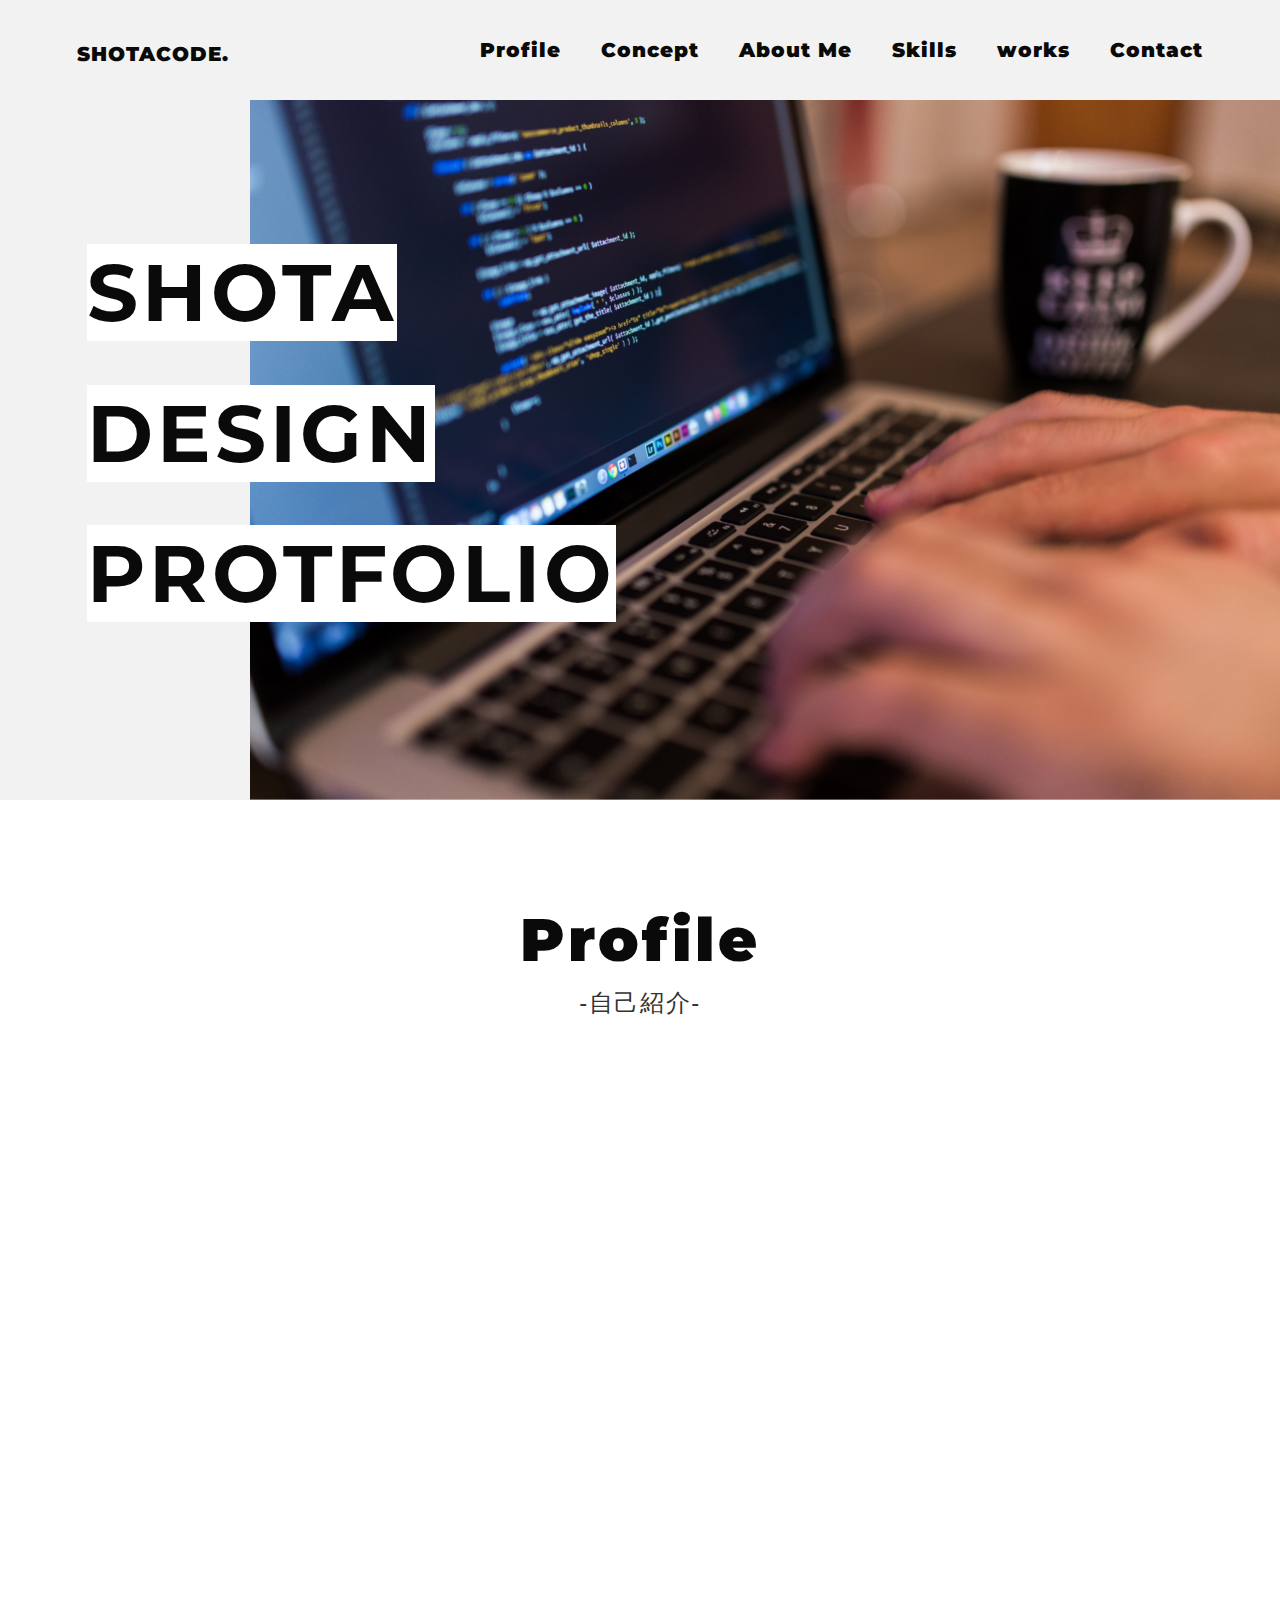
==== index.html @ 3861a75b "test" ====
<!DOCTYPE html>
<html lang="ja">
<head>
    <meta charset="UTF-8">
    <meta name="viewport" content="width=device-width, initial-scale=1.0">
    <title>Document</title>
    <link href="https://fonts.googleapis.com/css2?family=Montserrat:wght@400;700&display=swap" rel="stylesheet">
    <link rel="stylesheet" type="text/css" href="//cdn.jsdelivr.net/npm/slick-carousel@1.8.1/slick/slick.css"/>
    <link rel="stylesheet" href="css/style.css">
</head>
<body>
  <header class="header">
      <div class="header-box">
          <!-- ロゴエリア -->
          <div class="header-box__logo">
            <h1>
              <a class="logo" href="#">
                SHOTACODE.
              </a>
            </h1>
          </div>
          <!-- ナビゲーション -->
          <nav class="header-box__nav">
            <ul class="header-nav__list">
              <li id="nav-target__profile">
                  <span href="">Profile</span>
              </li>
              <li id="nav-target__concept">
                <span href="">Concept</span>
              </li>
              <li id="nav-target__aboutMe">
                <span href="">About Me</span>
              </li>
              <li id="nav-target__skills">
                <span href="">Skills</span>
              </li>
              <li id="nav-target__works">
                <span href="">works</span>
              </li>
              <li id="nav-target__contact">
                <span href="">Contact</span>
              </li>
            </ul>
          </nav>
          <div class="target">
            <div class="target__inner">
              <span class="target__inner__line1 target__inner__1" id="line1"></span>
              <span class="target__inner__line2 target__inner__2" id="line2"></span>
              <span class="target__inner__line3 target__inner__3" id="line3"></span>
            </div>
          </div>
      </div>
      <nav class="nav-right" id="nav-menu">
          <ul class="nav-right__group">
            <li class="target-list"><a>ABOUT</a></li>
            <li class="target-list"><a>SERVICE</a></li>
            <li class="target-list"><a>FLOW</a></li>
            <li class="target-list"><a>MEMBERS</a></li>
          </ul>
      </nav>
  </header>


    <main>
      <section class="main-visual">
        <div class="container inview fadeIn">
          <div class="main-visual__img">
            
          </div>
          <div class="main-visual__txt ">
            <span><span class="span-inner1">SHOTA</span></span>
            <span><span class="span-inner2">DESIGN</span></span>
            <span><span class="span-inner3">PROTFOLIO</span></span>
          </div>
        </div>
      </section>

      <section class="profile">
        <div class="section-ttl inview fadeIn">
          <h2>Profile</h2>
          <p>-自己紹介-</p>
        </div>

        <div class="container inview fadeIn">
          <div class="container-img">
            <img src="img/my-profile-img-sp.png" alt="">
          </div>
          <div class="container-txt inview fadeIn">
            <span class="myName">中村&nbsp;昭太</span> 
            <span class="enName">Nakamura&nbsp;shota</span>
            <p>1989年&nbsp;鹿児島県出身</p>
            <p>鹿児島国際大学&nbsp;経済学部経営学科卒(2012年卒業)</p>
            <p>大学を卒業後,小売業で9年間,食料品の販売,接客,販促計画などの業務に努めており、内3年間は管理職として、従業員50名のマネジメントも行なっておりました。</p>
            <p>現在、福祉とweb事業を行なっている企業で、webデザイナーとしてホームページ制作に携わっています。</p>
            <p>将来は、webディレクターとして活躍する目標を抱き,日々のスキル向上に取り組んでいます。</p>
          </div>
        </div>
      </section>

      <section class="concept">
        <div class="section-ttl inview fadeIn">
          <h2>Concept</h2>
          <p>-大事なこと-</p>
        </div>
        <div class="container inview fadeIn">
          <div class="container-img">

          </div>
          <div class="container-txt inview fadeIn">
            <h3><span>デザインを通じて多くの人々に多くの喜びと感動を与えたい。</span></h3>
            <p>デザインから設計において、お客様の魅力や強みを最大限に表現し、目的まで導いていくことが使命です。</p>
            <p>また、制作したwebサイトを一人でも多くの人に見て感動してもらい、何よりお客様に「あなたに任せてよかった」と思えるようなキモチを届けたい。</p>
            <p>そして、お客様の目的に沿った理想のwebサイトを提供することを何より大事にしていきたい。</p>
          </div>
        </div>
      </section>

      <section class="aboutMe">
        <div class="section-ttl inview fadeIn">
          <h2>About Me</h2>
          <p>-私の強み-</p>
        </div>
        <div class="container">
          <div class="container-list inview fadeIn">
            <div class="container-list__icon">
              <img src="svg/design.svg" alt="">
            </div>
            <div class="container-list__txt">
              <p>デザイン</p>
              <p>実案件のwebサイトデザインの提案を行なっていました。お客様の理想のサイトを作る為、一生懸命頑張ります。</p>
            </div>
          </div>
          <div class="container-list inview fadeIn">
            <div class="container-list__icon">
              <img src="svg/human.svg" alt="">
            </div>
            <div class="container-list__txt">
              <p>人事経験</p>
              <p>前職では採用担当に携わっており、会社との相性や人柄がマッチしているか見極める力があります。</p>
            </div>
          </div>
          <div class="container-list inview fadeIn">
            <div class="container-list__icon">
              <img src="svg/management.svg" alt="">
            </div>
            <div class="container-list__txt">
              <p>マネジメント</p>
              <p>従業員50名のマネジメントを行なった経験があります。また、新入社員の教育も行なっておりました。</p>
            </div>
          </div>
          <div class="container-list inview fadeIn">
            <div class="container-list__icon">
              <img src="svg/Continuation.svg" alt="">
            </div>
            <div class="container-list__txt">
              <p>継続力</p>
              <p>現役のプロの方に師事してもらい、実務を体験しています。日々スキル向上に向けて、学習を継続しております。より良いものをお客様へ届けたいと思っているからです。</p>
            </div>
          </div>
        </div>
      </section>

      <section class="skills">
        <div class="section-ttl inview fadeIn">
          <h2>slills</h2>
          <p>-スキル-</p>
        </div>
        <div class="container">
          <div class="container-top inview fadeIn">
            <h3>Webdesign</h3>
            <p>こちらのwebサイトはサーバーを使っています。</p>
          </div>
          <div class="container-list inview fadeIn">
            <div class="container-list__icon">
              <img src="svg/html-icon.svg" alt="">
            </div>
            <div class="container-list__txt">
              <p>HTML/css</p>
              <p>レスポンシブ 対応はもちろんのこと,リキッドデザインなどの可変的な動きも再現できます。</p>
            </div>
          </div>
          <div class="container-list inview fadeIn">
            <div class="container-list__icon">
              <img src="svg/js-icon.svg" alt="">
            </div>
            <div class="container-list__txt">
              <p>Javascript/Jquery</p>
              <p>Class属性を操作してサイトに動きをつけたりプラグインを使ってスライダーやフェードイン などの実装ができます。
              </p>
            </div>
          </div>
          <div class="container-list inview fadeIn">
            <div class="container-list__icon">
              <img src="svg/wordpress-icon.svg" alt="">
            </div>
            <div class="container-list__txt">
              <p>Wordpress</p>
              <p>1からコーディングから行いwordpress化、サーバー、ドメインを取得して公開まで実装できます。</p>
            </div>
          </div>
          <div class="container-list inview fadeIn">
            <div class="container-list__icon">
              <img src="svg/php-icon.svg" alt="">
            </div>
            <div class="container-list__txt">
              <p>PHP</p>
              <p>PHPによって動的にHTMLを生成して表示するし、Wordpressのカスタマイズを実装することができます。</p>
            </div>
          </div>
          <div class="container-list inview fadeIn">
            <div class="container-list__icon">
              <img src="svg/photoshop-icon.svg" alt="">
            </div>
            <div class="container-list__txt">
              <p>PHOTOSHOP</p>
              <p>Photoshopを使って,webサイトのメインビジュアルの画像編集や簡単なバナーなど作成できます。</p>
            </div>
          </div>
          <div class="container-list inview fadeIn">
            <div class="container-list__icon">
              <img src="svg/frame-icon.svg" alt="">
            </div>
            <div class="container-list__txt">
              <p>ワイヤーフレーム</p>
              <p>XDのツールを使ってワイヤーフレームの作成,デザインの提案をすることができます。</p>
            </div>
          </div>
        </div>
      </section>

      <section class="works" id="target-works">
        <div class="section-ttl inview fadeIn">
          <h2>works</h2>
          <p>-制作物-</p>
        </div>
        <div class="container">
          <div class="container-works inview fadeIn">
            <img src="img/my-portfolio-top-pc.png" alt="">
            <div class="container-works__txt">
              <p>サイト制作</p>
              <p>作品名</p>
              <p>説明してます。説明してます。説明してます。説明してます。説明してます。説明してます。説明してます。説明してます。説明してます。説明してます。説明してます。説明してます。説明してます。説明してます。説明してます。説明してます。</p>
              <p>サイトURL</p>
            </div>
          </div>
          <div class="container-works inview fadeIn">
            <img src="img/my-portfolio-top-pc.png" alt="">
            <div class="container-works__txt">
              <p>サイト制作</p>
              <p>作品名</p>
              <p>説明してます。説明してます。説明してます。説明してます。説明してます。説明してます。説明してます。説明してます。説明してます。説明してます。説明してます。説明してます。説明してます。説明してます。説明してます。説明してます。</p>
              <p>サイトURL</p>
            </div>
          </div>
          <div class="container-works inview fadeIn">
            <img src="img/my-portfolio-top-pc.png" alt="">
            <div class="container-works__txt">
              <p>サイト制作</p>
              <p>作品名</p>
              <p>説明してます。説明してます。説明してます。説明してます。説明してます。説明してます。説明してます。説明してます。説明してます。説明してます。説明してます。説明してます。説明してます。説明してます。説明してます。説明してます。</p>
              <p>サイトURL</p>
            </div>
          </div>
          <div class="container-works inview fadeIn">
            <img src="img/my-portfolio-top-pc.png" alt="">
            <div class="container-works__txt">
              <p>サイト制作</p>
              <p>作品名</p>
              <p>説明してます。説明してます。説明してます。説明してます。説明してます。説明してます。説明してます。説明してます。説明してます。説明してます。説明してます。説明してます。説明してます。説明してます。説明してます。説明してます。</p>
              <p>サイトURL</p>
            </div>
          </div>
          <div class="container-works inview fadeIn">
            <img src="img/my-portfolio-top-pc.png" alt="">
            <div class="container-works__txt">
              <p>サイト制作</p>
              <p>作品名</p>
              <p>説明してます。説明してます。説明してます。説明してます。説明してます。説明してます。説明してます。説明してます。説明してます。説明してます。説明してます。説明してます。説明してます。説明してます。説明してます。説明してます。</p>
              <p>サイトURL</p>
            </div>
          </div>
          <div class="container-works inview fadeIn">
            <img src="img/my-portfolio-top-pc.png" alt="">
            <div class="container-works__txt">
              <p>サイト制作</p>
              <p>作品名</p>
              <p>説明してます。説明してます。説明してます。説明してます。説明してます。説明してます。説明してます。説明してます。説明してます。説明してます。説明してます。説明してます。説明してます。説明してます。説明してます。説明してます。</p>
              <p>サイトURL</p>
            </div>
          </div>
        </div>
      </section>

      <section class="contact">
        <div class="section-ttl inview fadeIn">
          <h2>Contact</h2>
          <p>-お気軽にお問い合わせください-</p>
        </div>
        <div class="contact-icon inview fadeIn">
          <div class="contact-icon__twitter">
            <img src="svg/twitter.svg" alt="">
          </div>
          <div class="contact-icon__email">
            <img src="svg/my-email.svg" alt="">
          </div>
        </div>
      </section>
    </main>
    <footer class="footer">
      <p class="copy">&copy; 2021.Nakamura Shota</p>
    </footer>
<script src="https://ajax.googleapis.com/ajax/libs/jquery/3.3.1/jquery.min.js"></script>
<script type="text/javascript" src="js/jquery.inview.min.js"></script>
<script src="js/common.js"></script>
</body>
</html>
---- css/style.css ----
@charset "UTF-8";
.fadeIn {
  opacity: 0;
  -webkit-transition: 2s;
  transition: 2s;
}

.fadeIn.is-show {
  opacity: 1;
}

html {
  margin: 0;
  padding: 0;
  font-size: 62.5%;
}

body {
  font-size: 1.6em;
  margin: 0;
  padding: 0;
  font-family: "游ゴシック体", YuGothic, "游ゴシック Medium", "Yu Gothic Medium", "游ゴシック", "Yu Gothic", sans-serif;
  color: #333;
  line-height: 1.5;
  letter-spacing: 0.1em;
}

*,
*:before,
*:after {
  -webkit-box-sizing: border-box;
  box-sizing: border-box;
}

p,
h1,
h2,
h3,
h4,
h5 {
  margin: 0;
  padding: 0;
}

figure {
  margin: 0;
}

table {
  border-collapse: collapse;
  border-spacing: 0;
}

ol,
ul,
li,
dl,
dt,
dd {
  margin: 0;
  padding: 0;
  list-style: none;
}

a {
  text-decoration: none;
  -webkit-transition: all 0.6s ease;
  transition: all 0.6s ease;
}

a:hover {
  -webkit-transition: all 0.6s ease;
  transition: all 0.6s ease;
  opacity: 0.6;
}

img {
  max-width: 100%;
  height: auto;
}

::-webkit-scrollbar {
  width: 0;
}

.header {
  background-color: #F2F2F2;
}

.header-box {
  padding: 0 20px;
  height: 8rem;
  display: -webkit-box;
  display: -ms-flexbox;
  display: flex;
  -webkit-box-align: center;
      -ms-flex-align: center;
          align-items: center;
}

@media screen and (min-width: 767px) {
  .header-box {
    height: 10rem;
    padding: 0 77px;
  }
}

.header-box__logo h1 .logo {
  color: #0A0A0A;
  font-size: 2rem;
  font-weight: 1000;
  line-height: 1.5;
  letter-spacing: 0.05em;
  font-family: 'Montserrat', sans-serif;
}

.header-box__nav {
  display: none;
}

@media screen and (min-width: 1100px) {
  .header-box__nav {
    margin-left: auto;
    display: block;
  }
}

@media screen and (min-width: 767px) {
  .header-box__nav .header-nav__list {
    display: -webkit-box;
    display: -ms-flexbox;
    display: flex;
  }
}

.header-box__nav .header-nav__list li {
  position: relative;
}

.header-box__nav .header-nav__list li span {
  color: #0A0A0A;
  font-size: 2rem;
  font-weight: 1000;
  line-height: 1.5;
  letter-spacing: 0.05em;
  font-family: 'Montserrat', sans-serif;
}

.header-box__nav .header-nav__list li::after {
  position: absolute;
  bottom: 2px;
  left: 50%;
  -webkit-transform: translate(-50%, 0);
          transform: translate(-50%, 0);
  content: '';
  width: 80px;
  height: 3px;
  background: #0A0A0A;
  opacity: 0;
  visibility: hidden;
  -webkit-transition: .3s;
  transition: .3s;
}

.header-box__nav .header-nav__list li:hover::after {
  bottom: -4px;
  opacity: 1;
  visibility: visible;
}

.header-box__nav .header-nav__list li + li {
  margin-left: 40px;
}

.header-box .target {
  margin-left: auto;
}

@media screen and (min-width: 1100px) {
  .header-box .target {
    display: none;
  }
}

.header-box .target__inner {
  position: relative;
  width: 80px;
  height: 80px;
}

.header-box .target__inner__line1 {
  position: absolute;
  top: 27px;
  left: 20px;
  display: block;
  width: 44px;
  height: 2px;
  background-color: #0A0A0A;
}

@media screen and (min-width: 767px) {
  .header-box .target__inner__line1 {
    display: block;
  }
}

.header-box .target__inner__line2 {
  position: absolute;
  display: block;
  top: 40px;
  left: 20px;
  width: 44px;
  height: 2px;
  background-color: #0A0A0A;
}

.header-box .target__inner__line3 {
  position: absolute;
  display: block;
  top: 53px;
  left: 20px;
  width: 44px;
  height: 2px;
  background-color: #0A0A0A;
}

.header-box .target__inner.show {
  margin-right: 8px;
}

.header-box .target.show {
  z-index: 2000;
  position: fixed;
  top: 10px;
  right: 10px;
}

@media screen and (min-width: 767px) {
  .header-box .target.show {
    top: 35px;
    right: 35px;
    display: block;
  }
}

.header-box .target__inner__line1.show {
  -webkit-transform: translateY(13px) rotate(-30deg);
          transform: translateY(13px) rotate(-30deg);
  -webkit-transition: opacity .5s, -webkit-transform .5s;
  transition: opacity .5s, -webkit-transform .5s;
  transition: transform .5s, opacity .5s;
  transition: transform .5s, opacity .5s, -webkit-transform .5s;
  position: relative;
  z-index: 2000;
  background-color: #FFFFFF;
}

@media screen and (min-width: 767px) {
  .header-box .target__inner__line1.show {
    -webkit-transform: translateY(0px) rotate(-30deg);
            transform: translateY(0px) rotate(-30deg);
  }
}

@media screen and (min-width: 767px) {
  .header-box .target__inner__line2.show {
    -webkit-transform: translateY(-18px) rotate(13deg);
            transform: translateY(-18px) rotate(13deg);
  }
}

.header-box .target__inner__line3.show {
  -webkit-transform: translateY(-15px) rotate(30deg);
          transform: translateY(-15px) rotate(30deg);
  -webkit-transition: opacity .5s, -webkit-transform .5s;
  transition: opacity .5s, -webkit-transform .5s;
  transition: transform .5s, opacity .5s;
  transition: transform .5s, opacity .5s, -webkit-transform .5s;
  position: relative;
  z-index: 2000;
  background-color: #FFFFFF;
}

@media screen and (min-width: 767px) {
  .header-box .target__inner__line3.show {
    -webkit-transform: translateY(-28px) rotate(30deg);
            transform: translateY(-28px) rotate(30deg);
  }
}

.header-box .target-list.show {
  margin-bottom: calc((23/236)*100%);
}

.header .nav-right {
  position: fixed;
  top: 3rem;
  left: 0;
  right: 0;
  bottom: 0;
  opacity: 0;
  visibility: hidden;
}

.header .nav-right__group .target-list.show {
  color: #FFFFFF;
  font-size: 4rem;
  font-weight: 1000;
  line-height: 1.5;
  letter-spacing: 0.05em;
  font-family: 'Montserrat', sans-serif;
  line-height: 2.5;
}

@media screen and (min-width: 767px) {
  .header .nav-right__group .target-list.show {
    font-size: 6rem;
  }
}

.header .nav-right.show {
  opacity: 1;
  visibility: visible;
  background-color: #0A0A0A;
  color: #FFFFFF;
  top: 0;
  z-index: 1000;
  -webkit-transition: opacity .5s, visibility .5s;
  transition: opacity .5s, visibility .5s;
  text-align: center;
  padding-top: 94px;
}

.main-visual {
  background-color: #F2F2F2;
  padding-bottom: 2.5rem;
}

@media screen and (min-width: 767px) {
  .main-visual {
    padding-bottom: 0;
  }
}

.main-visual .container {
  width: 100%;
}

@media screen and (min-width: 767px) {
  .main-visual .container {
    display: -webkit-box;
    display: -ms-flexbox;
    display: flex;
    -webkit-box-orient: horizontal;
    -webkit-box-direction: reverse;
        -ms-flex-direction: row-reverse;
            flex-direction: row-reverse;
    -webkit-box-align: center;
        -ms-flex-align: center;
            align-items: center;
    position: relative;
  }
}

.main-visual .container .main-visual__img {
  background-image: url("../img/my-portfolio-top1.png");
  background-repeat: no-repeat;
  height: 100vw;
  background-size: cover;
}

@media screen and (min-width: 767px) {
  .main-visual .container .main-visual__img {
    background-image: url("../img/my-portfolio-top@2x.png");
    width: calc((1030/1280)*100vw);
    margin-left: auto;
    height: 700px;
  }
}

.main-visual .container .main-visual__txt {
  margin-top: -11.4rem;
  display: -webkit-box;
  display: -ms-flexbox;
  display: flex;
  -webkit-box-orient: vertical;
  -webkit-box-direction: normal;
      -ms-flex-direction: column;
          flex-direction: column;
}

@media screen and (min-width: 767px) {
  .main-visual .container .main-visual__txt {
    width: calc((360/1280)*100vw);
    margin-top: 13.3rem;
    margin-left: 7.7rem;
    position: absolute;
    top: 0;
    left: 1rem;
  }
}

.main-visual .container .main-visual__txt span:nth-child(1) {
  width: calc((155/375)*100vw);
  margin-bottom: 2rem;
}

@media screen and (min-width: 767px) {
  .main-visual .container .main-visual__txt span:nth-child(1) {
    font-size: 8rem;
    width: calc((280/1280)*100vw);
  }
}

.main-visual .container .main-visual__txt span:nth-child(1) .span-inner1 {
  width: calc((155/375)*100vw);
  background-color: white;
  color: #0A0A0A;
  font-size: 4.5rem;
  font-weight: 700;
  line-height: 1.5;
  letter-spacing: 0.05em;
  font-family: 'Montserrat', sans-serif;
}

@media screen and (min-width: 767px) {
  .main-visual .container .main-visual__txt span:nth-child(1) .span-inner1 {
    font-size: 8rem;
    width: calc((280/1280)*100vw);
  }
}

.main-visual .container .main-visual__txt span:nth-child(2) {
  font-size: 5rem;
  width: calc((174/375)*100vw);
  color: #0A0A0A;
  font-size: 4rem;
  font-weight: 700;
  line-height: 1.5;
  letter-spacing: 0.05em;
  font-family: 'Montserrat', sans-serif;
  margin-bottom: 2rem;
}

@media screen and (min-width: 767px) {
  .main-visual .container .main-visual__txt span:nth-child(2) {
    font-size: 8rem;
    width: calc((310/1280)*100vw);
  }
}

.main-visual .container .main-visual__txt span:nth-child(2) .span-inner2 {
  width: calc((174/375)*100vw);
  background-color: white;
  color: #0A0A0A;
  font-size: 4.5rem;
  font-weight: 700;
  line-height: 1.5;
  letter-spacing: 0.05em;
  font-family: 'Montserrat', sans-serif;
}

@media screen and (min-width: 767px) {
  .main-visual .container .main-visual__txt span:nth-child(2) .span-inner2 {
    font-size: 8rem;
    width: calc((310/1280)*100vw);
  }
}

.main-visual .container .main-visual__txt span:nth-child(3) {
  color: #0A0A0A;
  font-size: 5rem;
  width: calc((300/375)*100vw);
  color: #0A0A0A;
  font-size: 4rem;
  font-weight: 700;
  line-height: 1.5;
  letter-spacing: 0.05em;
  font-family: 'Montserrat', sans-serif;
}

@media screen and (min-width: 767px) {
  .main-visual .container .main-visual__txt span:nth-child(3) {
    font-size: 8rem;
    width: calc((800/1280)*100vw);
  }
}

.main-visual .container .main-visual__txt span:nth-child(3) .span-inner3 {
  width: calc((300/375)*100vw);
  background-color: white;
  color: #0A0A0A;
  font-size: 4.5rem;
  font-weight: 700;
  line-height: 1.5;
  letter-spacing: 0.05em;
  font-family: 'Montserrat', sans-serif;
}

@media screen and (min-width: 767px) {
  .main-visual .container .main-visual__txt span:nth-child(3) .span-inner3 {
    font-size: 8rem;
    width: calc((800/1280)*100vw);
  }
}

.concept {
  background-color: #F2F2F2;
  padding: 10rem 0 9.5rem 0;
  border-bottom: 1px bold #F2F2F2;
}

@media screen and (min-width: 767px) {
  .concept {
    padding: 9.5rem 0 23.1rem 0;
  }
}

.concept .section-ttl {
  text-align: center;
  margin-bottom: 3.8rem;
}

.concept .section-ttl h2 {
  color: #0A0A0A;
  font-size: 4rem;
  font-weight: 1000;
  line-height: 1.5;
  letter-spacing: 0.05em;
  font-family: 'Montserrat', sans-serif;
}

@media screen and (min-width: 767px) {
  .concept .section-ttl h2 {
    font-size: 6rem;
  }
}

@media screen and (min-width: 767px) {
  .concept .section-ttl p {
    font-size: 2.4rem;
  }
}

@media screen and (min-width: 767px) {
  .concept .container {
    display: -webkit-box;
    display: -ms-flexbox;
    display: flex;
    -webkit-box-orient: horizontal;
    -webkit-box-direction: reverse;
        -ms-flex-direction: row-reverse;
            flex-direction: row-reverse;
    width: calc((1126/1280)*100%);
    margin: 0 auto;
    -ms-flex-pack: distribute;
        justify-content: space-around;
    -webkit-box-align: center;
        -ms-flex-align: center;
            align-items: center;
  }
}

.concept .container-img {
  margin-bottom: 4rem;
  background-image: url("../img/my-concept-img.png");
  background-repeat: no-repeat;
  height: 100vw;
  background-size: cover;
  background-position: center;
}

@media screen and (min-width: 767px) {
  .concept .container-img {
    background-image: url("../img/my-concept-img-pc@2x.png");
    width: calc((470/1126)*100%);
    margin-bottom: 0;
    height: 490px;
  }
}

.concept .container-img img {
  width: 100%;
}

.concept .container-txt {
  font-size: 1.9rem;
  padding: 0 3rem;
}

@media screen and (min-width: 767px) {
  .concept .container-txt {
    width: calc((544/1126)*100%);
    padding: 0;
  }
}

.concept .container-txt h3 {
  margin-bottom: 20px;
}

.concept .container-txt h3 span {
  background: -webkit-gradient(linear, left top, left bottom, color-stop(60%, transparent), color-stop(60%, #ff9494));
  background: linear-gradient(transparent 60%, #ff9494 60%);
}

.concept .container-txt p:nth-of-type(1) {
  margin-bottom: 2rem;
}

.concept .container-txt p:nth-of-type(2) {
  margin-bottom: 2rem;
}

.concept .container-txt p:nth-of-type(3) {
  margin-bottom: 2rem;
}

.aboutMe {
  padding: 10rem 0 9.5rem 0;
}

@media screen and (min-width: 767px) {
  .aboutMe {
    padding: 9.5rem 0 23.1rem 0;
  }
}

.aboutMe .section-ttl {
  text-align: center;
  margin-bottom: 3.8rem;
}

@media screen and (min-width: 767px) {
  .aboutMe .section-ttl {
    margin-bottom: 14.9rem;
  }
}

.aboutMe .section-ttl h2 {
  color: #0A0A0A;
  font-size: 4rem;
  font-weight: 1000;
  line-height: 1.5;
  letter-spacing: 0.05em;
  font-family: 'Montserrat', sans-serif;
}

@media screen and (min-width: 767px) {
  .aboutMe .section-ttl h2 {
    font-size: 6rem;
  }
}

@media screen and (min-width: 767px) {
  .aboutMe .section-ttl p {
    font-size: 2.4rem;
    margin-bottom: 14.9rem;
  }
}

.aboutMe .container {
  padding: 0 3rem;
}

@media screen and (min-width: 767px) {
  .aboutMe .container {
    display: -webkit-box;
    display: -ms-flexbox;
    display: flex;
    -webkit-box-pack: justify;
        -ms-flex-pack: justify;
            justify-content: space-between;
    width: calc((1126/1280)*100%);
    margin: 0 auto;
    padding: 0;
  }
}

.aboutMe .container-list {
  margin-bottom: 6rem;
}

@media screen and (min-width: 767px) {
  .aboutMe .container-list {
    margin-bottom: 0;
    width: 20%;
  }
}

.aboutMe .container-list__icon {
  text-align: center;
  margin-bottom: 3rem;
}

.aboutMe .container-list__txt p:nth-child(1) {
  text-align: center;
  font-size: 2.4rem;
  margin-bottom: 1.4rem;
}

.aboutMe .container-list__txt p:nth-child(2) {
  font-size: 1.6rem;
  color: #909090;
}

.aboutMe .container-list + .aboutMe .container-list {
  margin-right: 3rem;
}

.aboutMe .btn {
  position: relative;
  width: 200px;
  height: 50px;
  background-color: #0A0A0A;
  display: -webkit-box;
  display: -ms-flexbox;
  display: flex;
  -webkit-box-align: center;
      -ms-flex-align: center;
          align-items: center;
  text-align: center;
  -webkit-transition: 0.3s;
  transition: 0.3s;
  /*マウスホバー時の反映を滑らかに*/
  border: 1px solid #909090;
  color: #FFFFFF;
  font-size: 2rem;
  font-weight: 1000;
  line-height: 1.5;
  letter-spacing: 0.05em;
  font-family: 'Montserrat', sans-serif;
  line-height: 50px;
  padding-left: 20px;
}

.aboutMe .btn::before {
  content: "p";
  position: absolute;
  top: 50%;
  right: 10px;
  -webkit-transform: translateY(-50%);
          transform: translateY(-50%);
}

.aboutMe .btn:hover {
  color: #0A0A0A;
  position: relative;
  -webkit-transition: 0.3s;
  transition: 0.3s;
  /*マウスアウト時の反映を滑らかに*/
  background-color: White;
  border: 1px solid #0A0A0A;
}

.works {
  padding: 10rem 0 9.5rem 0;
}

@media screen and (min-width: 767px) {
  .works {
    padding: 9.5rem 0 23.1rem 0;
  }
}

.works .section-ttl {
  text-align: center;
  margin-bottom: 3.8rem;
}

.works .section-ttl h2 {
  color: #0A0A0A;
  font-size: 4rem;
  font-weight: 1000;
  line-height: 1.5;
  letter-spacing: 0.05em;
  font-family: 'Montserrat', sans-serif;
}

@media screen and (min-width: 767px) {
  .works .section-ttl h2 {
    font-size: 6rem;
  }
}

@media screen and (min-width: 767px) {
  .works .section-ttl p {
    font-size: 2.4rem;
  }
}

.works .container {
  padding: 0 27px;
}

@media screen and (min-width: 767px) {
  .works .container {
    display: -webkit-box;
    display: -ms-flexbox;
    display: flex;
    width: calc((1126/1280)*100%);
    margin: 0 auto;
    -ms-flex-wrap: wrap;
        flex-wrap: wrap;
    padding: 0;
  }
}

.works .container-works {
  margin-bottom: 8rem;
}

.works .container-works img {
  margin-bottom: 20px;
}

@media screen and (min-width: 767px) {
  .works .container-works {
    width: calc((333/1126)*100%);
    margin: 0 auto;
    margin-bottom: 8rem;
  }
}

.works .container-works__txt p:nth-child(1) {
  margin-bottom: 10px;
  position: relative;
  color: #909090;
  font-size: 1rem;
}

.works .container-works__txt p:nth-child(1)::after {
  content: '';
  width: 20px;
  position: absolute;
  height: 1px;
  top: 17px;
  left: 0;
  background-color: #4D4D4D;
}

.works .container-works__txt p:nth-child(2) {
  margin-bottom: 10px;
  font-weight: bold;
}

.works .container-works__txt p:nth-child(3) {
  margin-bottom: 10px;
  color: #909090;
  font-size: 1.2rem;
}

.works .container-works__txt p:nth-child(4) {
  margin-bottom: 10px;
}

.contact {
  background-color: #F2F2F2;
  padding-bottom: 7rem;
  padding: 10rem 0 9.5rem 0;
}

@media screen and (min-width: 767px) {
  .contact {
    padding: 9.5rem 0 10rem 0;
  }
}

.contact .section-ttl {
  text-align: center;
  margin-bottom: 3.8rem;
}

@media screen and (min-width: 767px) {
  .contact .section-ttl {
    margin-bottom: 30px;
  }
}

.contact .section-ttl h2 {
  color: #0A0A0A;
  font-size: 4rem;
  font-weight: 1000;
  line-height: 1.5;
  letter-spacing: 0.05em;
  font-family: 'Montserrat', sans-serif;
}

@media screen and (min-width: 767px) {
  .contact .section-ttl h2 {
    font-size: 6rem;
  }
}

@media screen and (min-width: 767px) {
  .contact .section-ttl p {
    font-size: 2.4rem;
  }
}

.contact-icon {
  text-align: center;
  display: -webkit-box;
  display: -ms-flexbox;
  display: flex;
  -webkit-box-pack: center;
      -ms-flex-pack: center;
          justify-content: center;
}

.contact-icon__twitter {
  width: 76px;
  margin: 10px;
}

.contact-icon__email {
  width: 76px;
  margin: 10px;
}

.profile {
  padding: 10rem 0 9.5rem 0;
  border-bottom: 1px bold #F2F2F2;
}

@media screen and (min-width: 767px) {
  .profile {
    padding: 9.5rem 0 23.1rem 0;
  }
}

.profile .section-ttl {
  text-align: center;
  margin-bottom: 3.8rem;
}

.profile .section-ttl h2 {
  color: #0A0A0A;
  font-size: 4rem;
  font-weight: 1000;
  line-height: 1.5;
  letter-spacing: 0.05em;
  font-family: 'Montserrat', sans-serif;
}

@media screen and (min-width: 767px) {
  .profile .section-ttl h2 {
    font-size: 6rem;
  }
}

@media screen and (min-width: 767px) {
  .profile .section-ttl p {
    font-size: 2.4rem;
  }
}

@media screen and (min-width: 767px) {
  .profile .container {
    display: -webkit-box;
    display: -ms-flexbox;
    display: flex;
    width: calc((1126/1280)*100%);
    margin: 0 auto;
    -ms-flex-pack: distribute;
        justify-content: space-around;
    -webkit-box-align: center;
        -ms-flex-align: center;
            align-items: center;
  }
}

@media screen and (min-width: 767px) {
  .profile .container-img {
    width: calc((360/1126)*100%);
    margin-bottom: 0;
  }
}

.profile .container-img img {
  width: 100%;
}

.profile .container-txt {
  font-size: 1.9rem;
  padding: 0 3rem;
}

@media screen and (min-width: 767px) {
  .profile .container-txt {
    width: calc((502/1126)*100%);
    padding: 0;
  }
}

.profile .container-txt .myName, .profile .container-txt .enName {
  font-size: 2.4rem;
  display: inline-block;
  margin-bottom: 20px;
}

.profile .container-txt p:nth-of-type(1) {
  margin-bottom: 2rem;
  font-size: 1.8rem;
}

.profile .container-txt p:nth-of-type(2) {
  margin-bottom: 2rem;
  font-size: 1.8rem;
}

.profile .container-txt p:nth-of-type(3) {
  margin-bottom: 2rem;
  font-size: 2rem;
}

.profile .container-txt p:nth-of-type(4) {
  margin-bottom: 2rem;
  font-size: 2rem;
}

.skills {
  background-color: #F2F2F2;
  padding: 10rem 0 9.5rem 0;
}

@media screen and (min-width: 767px) {
  .skills {
    padding: 9.5rem 0 23.1rem 0;
  }
}

.skills .section-ttl {
  text-align: center;
  margin-bottom: 3.8rem;
}

@media screen and (min-width: 767px) {
  .skills .section-ttl {
    margin-bottom: 14.9rem;
  }
}

.skills .section-ttl h2 {
  color: #0A0A0A;
  font-size: 4rem;
  font-weight: 1000;
  line-height: 1.5;
  letter-spacing: 0.05em;
  font-family: 'Montserrat', sans-serif;
}

@media screen and (min-width: 767px) {
  .skills .section-ttl h2 {
    font-size: 6rem;
  }
}

@media screen and (min-width: 767px) {
  .skills .section-ttl p {
    font-size: 2.4rem;
    margin-bottom: 14.9rem;
  }
}

.skills .container {
  padding: 0 3rem;
}

@media screen and (min-width: 767px) {
  .skills .container {
    display: -webkit-box;
    display: -ms-flexbox;
    display: flex;
    -ms-flex-wrap: wrap;
        flex-wrap: wrap;
    -ms-flex-pack: distribute;
        justify-content: space-around;
    width: calc((1126/1280)*100%);
    margin: 0 auto;
    padding: 0;
  }
}

.skills .container-top {
  margin-bottom: 3.8rem;
  text-align: center;
}

@media screen and (min-width: 767px) {
  .skills .container-top {
    margin-bottom: 14.9rem;
    width: calc((1126/1280)*100%);
    margin: 0 auto;
    text-align: inherit;
  }
}

.skills .container-top h3 {
  color: #0A0A0A;
  font-size: 3rem;
  font-weight: 1000;
  line-height: 1.5;
  letter-spacing: 0.05em;
  font-family: 'Montserrat', sans-serif;
}

@media screen and (min-width: 767px) {
  .skills .container-top h3 {
    font-size: 6rem;
  }
}

@media screen and (min-width: 767px) {
  .skills .container-top p {
    font-size: 2.4rem;
    margin-bottom: 14.9rem;
  }
}

.skills .container-list {
  margin-bottom: 6rem;
}

@media screen and (min-width: 767px) {
  .skills .container-list {
    margin-bottom: 0;
    width: 38.80995%;
  }
}

.skills .container-list__icon {
  text-align: center;
  margin-bottom: 3rem;
}

@media screen and (min-width: 767px) {
  .skills .container-list__txt {
    margin-bottom: 50px;
  }
}

.skills .container-list__txt p:nth-child(1) {
  text-align: center;
  font-size: 2.4rem;
  margin-bottom: 1.4rem;
}

.skills .container-list__txt p:nth-child(2) {
  font-size: 1.6rem;
  color: #909090;
}

.skills .container-list + .skills .container-list {
  margin-right: 3rem;
}

.footer p {
  text-align: center;
  background-color: #F2F2F2;
  color: #0A0A0A;
  font-size: 1rem;
  font-weight: 1000;
  line-height: 1.5;
  letter-spacing: 0.05em;
  font-family: 'Montserrat', sans-serif;
  font-weight: lighter;
}
/*# sourceMappingURL=style.css.map */
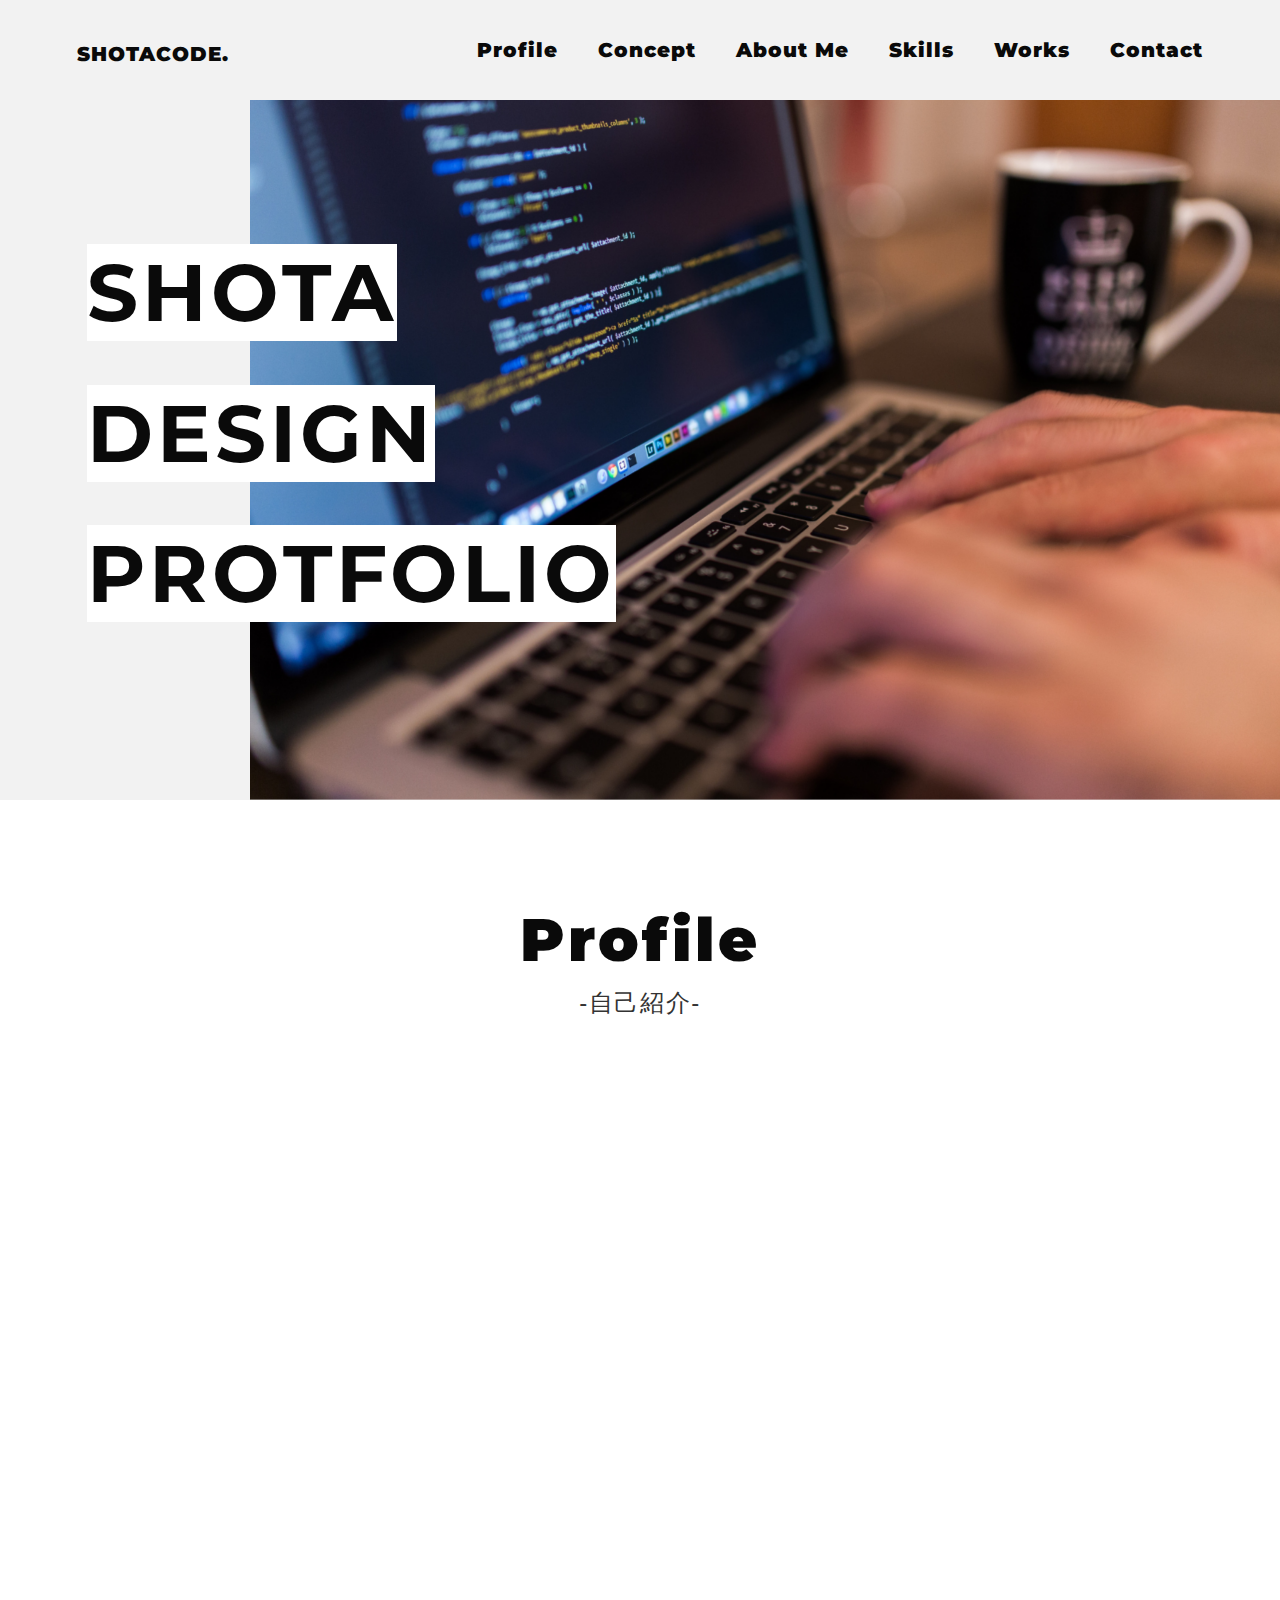
==== commit f382f82e: "test" ====
--- a/index.html
+++ b/index.html
@@ -35,7 +35,7 @@
                 <span href="">Skills</span>
               </li>
               <li id="nav-target__works">
-                <span href="">works</span>
+                <span href="">Works</span>
               </li>
               <li id="nav-target__contact">
                 <span href="">Contact</span>
@@ -52,10 +52,12 @@
       </div>
       <nav class="nav-right" id="nav-menu">
           <ul class="nav-right__group">
-            <li class="target-list"><a>ABOUT</a></li>
-            <li class="target-list"><a>SERVICE</a></li>
-            <li class="target-list"><a>FLOW</a></li>
-            <li class="target-list"><a>MEMBERS</a></li>
+            <li class="target-list"><a>PROFILE</a></li>
+            <li class="target-list"><a>CONCEPT</a></li>
+            <li class="target-list"><a>ABOUT ME</a></li>
+            <li class="target-list"><a>SKILLS</a></li>
+            <li class="target-list"><a>WORKS</a></li>
+            <li class="target-list"><a>CONTACT</a></li>
           </ul>
       </nav>
   </header>
@@ -75,6 +77,7 @@
         </div>
       </section>
 
+    <!-- profile -->
       <section class="profile">
         <div class="section-ttl inview fadeIn">
           <h2>Profile</h2>
@@ -90,13 +93,15 @@
             <span class="enName">Nakamura&nbsp;shota</span>
             <p>1989年&nbsp;鹿児島県出身</p>
             <p>鹿児島国際大学&nbsp;経済学部経営学科卒(2012年卒業)</p>
-            <p>大学を卒業後,小売業で9年間,食料品の販売,接客,販促計画などの業務に努めており、内3年間は管理職として、従業員50名のマネジメントも行なっておりました。</p>
+            <p>大学を卒業後,小売業で9年間、主に食料品の販売・接客・販促計画などの業務に携わっていました。また、3年間管理職として従業員50名のマネジメント、社員教育などの経験も行いつつ店舗運営にも取り組んできました。</p>
             <p>現在、福祉とweb事業を行なっている企業で、webデザイナーとしてホームページ制作に携わっています。</p>
             <p>将来は、webディレクターとして活躍する目標を抱き,日々のスキル向上に取り組んでいます。</p>
           </div>
         </div>
       </section>
-
+    <!-- profile -->
+
+    <!-- concept -->
       <section class="concept">
         <div class="section-ttl inview fadeIn">
           <h2>Concept</h2>
@@ -104,7 +109,7 @@
         </div>
         <div class="container inview fadeIn">
           <div class="container-img">
-
+            <img src="img/concept-img-pc@2x.png" alt="Example imagealt="">
           </div>
           <div class="container-txt inview fadeIn">
             <h3><span>デザインを通じて多くの人々に多くの喜びと感動を与えたい。</span></h3>
@@ -114,7 +119,9 @@
           </div>
         </div>
       </section>
-
+    <!-- concept -->
+
+    <!-- aboutMe -->
       <section class="aboutMe">
         <div class="section-ttl inview fadeIn">
           <h2>About Me</h2>
@@ -136,7 +143,7 @@
             </div>
             <div class="container-list__txt">
               <p>人事経験</p>
-              <p>前職では採用担当に携わっており、会社との相性や人柄がマッチしているか見極める力があります。</p>
+              <p>前職では採用担当に携わっており、約30名ほどの面接やスケジュール調整など行なっておりました。会社との相性や人柄がマッチしているか見極める力があります。</p>
             </div>
           </div>
           <div class="container-list inview fadeIn">
@@ -145,7 +152,7 @@
             </div>
             <div class="container-list__txt">
               <p>マネジメント</p>
-              <p>従業員50名のマネジメントを行なった経験があります。また、新入社員の教育も行なっておりました。</p>
+              <p>管理職として従業員50名のマネジメントを行なった経験があります。新入社員の教育も行なっておりました。売上を伸ばすために店舗内で独自の企画や、イベントを催し年間売上の底上げに貢献しました。</p>
             </div>
           </div>
           <div class="container-list inview fadeIn">
@@ -154,21 +161,23 @@
             </div>
             <div class="container-list__txt">
               <p>継続力</p>
-              <p>現役のプロの方に師事してもらい、実務を体験しています。日々スキル向上に向けて、学習を継続しております。より良いものをお客様へ届けたいと思っているからです。</p>
-            </div>
-          </div>
-        </div>
-      </section>
-
+              <p>現在、現役のプロの方に師事してもらい、実務を体験しています.自身のレベルアップのため、日々スキルの鍛錬に努めています。全てはより良いものをお客様へ届けたいと思っているからです。</p>
+            </div>
+          </div>
+        </div>
+      </section>
+    <!-- aboutMe -->
+
+    <!-- skikks -->
       <section class="skills">
         <div class="section-ttl inview fadeIn">
-          <h2>slills</h2>
+          <h2>skills</h2>
           <p>-スキル-</p>
         </div>
         <div class="container">
           <div class="container-top inview fadeIn">
             <h3>Webdesign</h3>
-            <p>こちらのwebサイトはサーバーを使っています。</p>
+            <p>理想のwebデザインを提供できるよう日々、スキルを磨いております。</p>
           </div>
           <div class="container-list inview fadeIn">
             <div class="container-list__icon">
@@ -212,7 +221,7 @@
               <img src="svg/photoshop-icon.svg" alt="">
             </div>
             <div class="container-list__txt">
-              <p>PHOTOSHOP</p>
+              <p>Photoshop</p>
               <p>Photoshopを使って,webサイトのメインビジュアルの画像編集や簡単なバナーなど作成できます。</p>
             </div>
           </div>
@@ -227,7 +236,9 @@
           </div>
         </div>
       </section>
-
+    <!-- skikks -->
+
+    <!-- works -->
       <section class="works" id="target-works">
         <div class="section-ttl inview fadeIn">
           <h2>works</h2>
@@ -235,62 +246,85 @@
         </div>
         <div class="container">
           <div class="container-works inview fadeIn">
-            <img src="img/my-portfolio-top-pc.png" alt="">
-            <div class="container-works__txt">
-              <p>サイト制作</p>
-              <p>作品名</p>
-              <p>説明してます。説明してます。説明してます。説明してます。説明してます。説明してます。説明してます。説明してます。説明してます。説明してます。説明してます。説明してます。説明してます。説明してます。説明してます。説明してます。</p>
-              <p>サイトURL</p>
-            </div>
-          </div>
-          <div class="container-works inview fadeIn">
-            <img src="img/my-portfolio-top-pc.png" alt="">
-            <div class="container-works__txt">
-              <p>サイト制作</p>
-              <p>作品名</p>
-              <p>説明してます。説明してます。説明してます。説明してます。説明してます。説明してます。説明してます。説明してます。説明してます。説明してます。説明してます。説明してます。説明してます。説明してます。説明してます。説明してます。</p>
-              <p>サイトURL</p>
-            </div>
-          </div>
-          <div class="container-works inview fadeIn">
-            <img src="img/my-portfolio-top-pc.png" alt="">
-            <div class="container-works__txt">
-              <p>サイト制作</p>
-              <p>作品名</p>
-              <p>説明してます。説明してます。説明してます。説明してます。説明してます。説明してます。説明してます。説明してます。説明してます。説明してます。説明してます。説明してます。説明してます。説明してます。説明してます。説明してます。</p>
-              <p>サイトURL</p>
-            </div>
-          </div>
-          <div class="container-works inview fadeIn">
-            <img src="img/my-portfolio-top-pc.png" alt="">
-            <div class="container-works__txt">
-              <p>サイト制作</p>
-              <p>作品名</p>
-              <p>説明してます。説明してます。説明してます。説明してます。説明してます。説明してます。説明してます。説明してます。説明してます。説明してます。説明してます。説明してます。説明してます。説明してます。説明してます。説明してます。</p>
-              <p>サイトURL</p>
-            </div>
-          </div>
-          <div class="container-works inview fadeIn">
-            <img src="img/my-portfolio-top-pc.png" alt="">
-            <div class="container-works__txt">
-              <p>サイト制作</p>
-              <p>作品名</p>
-              <p>説明してます。説明してます。説明してます。説明してます。説明してます。説明してます。説明してます。説明してます。説明してます。説明してます。説明してます。説明してます。説明してます。説明してます。説明してます。説明してます。</p>
-              <p>サイトURL</p>
-            </div>
-          </div>
-          <div class="container-works inview fadeIn">
-            <img src="img/my-portfolio-top-pc.png" alt="">
-            <div class="container-works__txt">
-              <p>サイト制作</p>
-              <p>作品名</p>
-              <p>説明してます。説明してます。説明してます。説明してます。説明してます。説明してます。説明してます。説明してます。説明してます。説明してます。説明してます。説明してます。説明してます。説明してます。説明してます。説明してます。</p>
-              <p>サイトURL</p>
-            </div>
-          </div>
-        </div>
-      </section>
-
+            <div class="container-works__img">
+              <a class="works-link" href="#">
+                <img src="img/shota-portfolio-img-pc.png" alt="">
+              </a>
+            </div>
+            <div class="container-works__txt">
+              <p>サイト制作</p>
+              <p>My-portfolio</p>
+              <p>自身のポートフォリオサイトです。自分という人物を引き目立たせるためにレイアウト自体はシンプルかつ伝わりやすいことを意識しました。</p>
+              <p><a href="http://nakamura0128.com/">http://nakamura0128.com/</a></p>
+            </div>
+          </div>
+          <div class="container-works inview fadeIn">
+            <div class="container-works__img">
+              <a class="works-link" href="#">
+                <img src="img/design_conslutingLP-img-pc.png" alt="">
+              </a>
+            </div>
+            <div class="container-works__txt">
+              <p>サイト制作</p>
+              <p>design_conslutingLP</p>
+              <p>リキッドデザインを意識し、アニメーションを多様に使い動きのあるページとなっております。</p>
+              <p><a href="http://portfolio01.nakamura0128.com/">http://portfolio01.nakamura0128.com/</a></p>
+            </div>
+          </div>
+          <div class="container-works inview fadeIn">
+            <div class="container-works__img">
+              <a class="works-link" href="#">
+                <img src="img/standard-portfolio-pc.png" alt="">
+              </a>
+            </div>
+            <div class="container-works__txt">
+              <p>サイト制作</p>
+              <p>standard-portfolio</p>
+              <p>リキッドレイアウトを使って、デザイナーの作りそうなポートフォリオサイトをイメージして作成しました。</p>
+              <p><a href="http://nakamujp.wp.xdomain.jp/">http://nakamujp.wp.xdomain.jp/</a></p>
+            </div>
+          </div>
+          <div class="container-works inview fadeIn">
+            <div class="container-works__img">
+              <a class="works-link" href="#">
+                <img src="img/cosme-img-pc.png" alt="">
+              </a>
+            </div>
+            <div class="container-works__txt">
+              <p>サイト制作</p>
+              <p>Cosme-site</p>
+              <p>架空の美容室をイメージして作成いたしました。</p>
+            </div>
+          </div>
+          <div class="container-works inview fadeIn">
+            <div class="container-works__img">
+              <a class="works-link" href="#">
+                <img src="img/tax-book-img-pc.png" alt="">
+              </a>
+            </div>
+            <div class="container-works__txt">
+              <p>サイト制作</p>
+              <p>Tax-book</p>
+              <p>本の紹介のページを作成しました。</p>
+            </div>
+          </div>
+          <div class="container-works inview fadeIn">
+            <div class="container-works__img">
+              <a class="works-link" href="#">
+                <img src="img/hama-img-pc.png" alt="">
+              </a>
+            </div>
+            <div class="container-works__txt">
+              <p>サイト制作</p>
+              <p>ハマ建設(架空サイト)</p>
+              <p>架空の建設会社のwebサイトを作りました下層ページも複数作っており、一部ワードプレス化しております。</p>
+            </div>
+          </div>
+        </div>
+      </section>
+      <!-- works -->
+
+      <!-- contact -->
       <section class="contact">
         <div class="section-ttl inview fadeIn">
           <h2>Contact</h2>
@@ -298,13 +332,15 @@
         </div>
         <div class="contact-icon inview fadeIn">
           <div class="contact-icon__twitter">
-            <img src="svg/twitter.svg" alt="">
+            <a href="https://twitter.com/nishi0128s"><img src="svg/twitter.svg" alt=""></a>
           </div>
           <div class="contact-icon__email">
-            <img src="svg/my-email.svg" alt="">
-          </div>
-        </div>
-      </section>
+            <a href="mailto:shota.ns0128@gmail.com"><img src="svg/my-email.svg" alt=""></a>
+          </div>
+        </div>
+      </section>
+      <!-- contact -->
+
     </main>
     <footer class="footer">
       <p class="copy">&copy; 2021.Nakamura Shota</p>
--- a/css/style.css
+++ b/css/style.css
@@ -71,7 +71,6 @@
 a:hover {
   -webkit-transition: all 0.6s ease;
   transition: all 0.6s ease;
-  opacity: 0.6;
 }
 
 img {
@@ -309,12 +308,13 @@
   line-height: 1.5;
   letter-spacing: 0.05em;
   font-family: 'Montserrat', sans-serif;
-  line-height: 2.5;
+  line-height: 2.0;
 }
 
 @media screen and (min-width: 767px) {
   .header .nav-right__group .target-list.show {
     font-size: 6rem;
+    line-height: 1.5;
   }
 }
 
@@ -563,17 +563,14 @@
 
 .concept .container-img {
   margin-bottom: 4rem;
-  background-image: url("../img/my-concept-img.png");
+  padding: 0 20px;
   background-repeat: no-repeat;
-  height: 100vw;
   background-size: cover;
   background-position: center;
 }
 
 @media screen and (min-width: 767px) {
   .concept .container-img {
-    background-image: url("../img/my-concept-img-pc@2x.png");
-    width: calc((470/1126)*100%);
     margin-bottom: 0;
     height: 490px;
   }
@@ -585,7 +582,7 @@
 
 .concept .container-txt {
   font-size: 1.9rem;
-  padding: 0 3rem;
+  padding: 0 20px;
 }
 
 @media screen and (min-width: 767px) {
@@ -660,7 +657,7 @@
 }
 
 .aboutMe .container {
-  padding: 0 3rem;
+  padding: 0 20px;
 }
 
 @media screen and (min-width: 767px) {
@@ -790,7 +787,7 @@
 }
 
 .works .container {
-  padding: 0 27px;
+  padding: 0 20px;
 }
 
 @media screen and (min-width: 767px) {
@@ -810,8 +807,69 @@
   margin-bottom: 8rem;
 }
 
-.works .container-works img {
+.works .container-works__img {
   margin-bottom: 20px;
+}
+
+.works .container-works__img .works-link {
+  display: block;
+  position: relative;
+}
+
+.works .container-works__img .works-link img {
+  vertical-align: bottom;
+  overflow: hidden;
+}
+
+.works .container-works__img .works-link img:hover {
+  background-color: rgba(0, 0, 0, 0.5);
+  -webkit-transform: scale(1.05);
+          transform: scale(1.05);
+}
+
+.works .container-works__img .works-link::before {
+  content: "";
+  position: absolute;
+  display: inline-block;
+  width: 100%;
+  height: 100%;
+  -webkit-transition: all 0.6s ease;
+  transition: all 0.6s ease;
+}
+
+.works .container-works__img .works-link:hover::before {
+  position: absolute;
+  display: inline-block;
+  width: 100%;
+  height: 100%;
+  background-color: #0A0A0A;
+  opacity: .75;
+  -webkit-transition: all 0.6s ease;
+  transition: all 0.6s ease;
+}
+
+.works .container-works__img .works-link::after {
+  content: "制作物をみる";
+  position: absolute;
+  display: inline-block;
+  top: 50%;
+  left: 50%;
+  -webkit-transform: translate(-50%, -50%);
+          transform: translate(-50%, -50%);
+  opacity: 0;
+}
+
+.works .container-works__img .works-link:hover::after {
+  content: "制作物をみる";
+  font-size: 2rem;
+  position: absolute;
+  display: inline-block;
+  color: #FFFFFF;
+  top: 50%;
+  left: 50%;
+  -webkit-transform: translate(-50%, -50%);
+          transform: translate(-50%, -50%);
+  opacity: 1.0;
 }
 
 @media screen and (min-width: 767px) {
@@ -852,6 +910,13 @@
 
 .works .container-works__txt p:nth-child(4) {
   margin-bottom: 10px;
+  font-size: 0.8rem;
+}
+
+.works .container-works__txt p:nth-child(4) a {
+  word-wrap: break-word;
+  color: #909090;
+  text-decoration: underline;
 }
 
 .contact {
@@ -970,6 +1035,10 @@
   }
 }
 
+.profile .container-img {
+  padding: 0 20px;
+}
+
 @media screen and (min-width: 767px) {
   .profile .container-img {
     width: calc((360/1126)*100%);
@@ -983,7 +1052,7 @@
 
 .profile .container-txt {
   font-size: 1.9rem;
-  padding: 0 3rem;
+  padding: 0 20px;
 }
 
 @media screen and (min-width: 767px) {
@@ -1064,7 +1133,7 @@
 }
 
 .skills .container {
-  padding: 0 3rem;
+  padding: 0 20px;
 }
 
 @media screen and (min-width: 767px) {
@@ -1103,11 +1172,12 @@
   line-height: 1.5;
   letter-spacing: 0.05em;
   font-family: 'Montserrat', sans-serif;
+  margin-bottom: 20px;
 }
 
 @media screen and (min-width: 767px) {
   .skills .container-top h3 {
-    font-size: 6rem;
+    font-size: 5rem;
   }
 }
 
@@ -1155,6 +1225,62 @@
   margin-right: 3rem;
 }
 
+.works-list .section-ttl {
+  text-align: center;
+  margin-bottom: 3.8rem;
+}
+
+.works-list .section-ttl h2 {
+  color: #0A0A0A;
+  font-size: 4rem;
+  font-weight: 1000;
+  line-height: 1.5;
+  letter-spacing: 0.05em;
+  font-family: 'Montserrat', sans-serif;
+}
+
+@media screen and (min-width: 767px) {
+  .works-list .section-ttl h2 {
+    font-size: 6rem;
+  }
+}
+
+@media screen and (min-width: 767px) {
+  .works-list .section-ttl p {
+    font-size: 2.4rem;
+  }
+}
+
+@media screen and (min-width: 767px) {
+  .works-list .container {
+    display: -webkit-box;
+    display: -ms-flexbox;
+    display: flex;
+    width: calc((1126/1280)*100%);
+    margin: 0 auto;
+    -ms-flex-pack: distribute;
+        justify-content: space-around;
+    -webkit-box-align: center;
+        -ms-flex-align: center;
+            align-items: center;
+  }
+}
+
+@media screen and (min-width: 767px) {
+  .works-list .portfolio-img {
+    display: -webkit-box;
+    display: -ms-flexbox;
+    display: flex;
+    width: calc((1126/1280)*100%);
+    margin: 0 auto;
+    -ms-flex-pack: distribute;
+        justify-content: space-around;
+    -webkit-box-align: center;
+        -ms-flex-align: center;
+            align-items: center;
+  }
+}
+
 .footer p {
   text-align: center;
   background-color: #F2F2F2;
